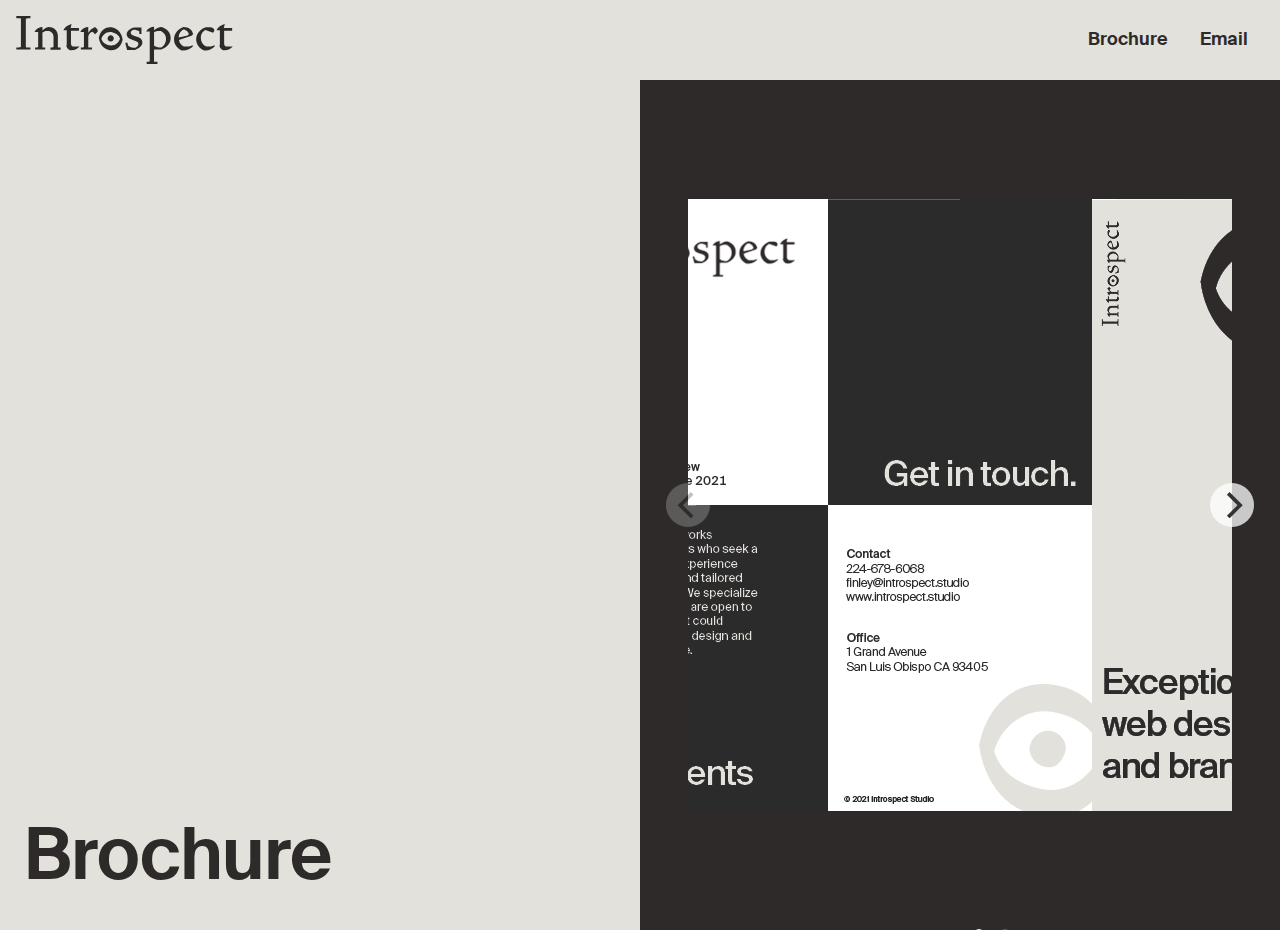
==== brochure.html @ c03b0ace "initial commit" ====
<html lang="en">

<head>
    <title>Introspect Studio - eCommerce Design Agency</title>
    <meta charset="utf-8" />
    <meta name="viewport" content="width=device-width,initial-scale=1,shrink-to-fit=no" />
    <meta name="title" content="Introspect Studio - eCommerce Design Agency" />
    <meta name="author" content="Finley Chen" />
    <meta name="description"
        content="Introspect is a premium brand and digital design agency. We create robust user experiences for innovative and cutting-edge companies." />
    <meta property="og:type" content="website" />
    <meta property="og:url" content="https://themesberg.com/product/bootstrap/leo-agency-bootstrap-4-template" />
    <meta property="og:title" content="Introspect Studio - eCommerce Design Agency" />
    <meta property="og:description"
        content="Introspect is a premium brand and digital design agency. We create robust user experiences for innovative and cutting-edge companies." />
    <meta property="og:image" content="/images/introspect-logo.jpg" />

    <link rel="apple-touch-icon" sizes="120x120" href="./assets/img/favicon/apple-touch-icon.png" />
    <link rel="icon" type="image/png" sizes="32x32" href="./assets/img/favicon/favicon-32x32.png" />
    <link rel="icon" type="image/png" sizes="16x16" href="./assets/img/favicon/favicon-16x16.png" />
    <link rel="stylesheet" href="/styles/style.css">
</head>

<body>
    <header class="header">
        <div><a class="logo" href="/"><img src="/images/introspect-logo.svg" alt="Introspect Logo"> </a></div>
        <nav class="menu">
            <div><a href="/brochure.html"><span>Brochure</span></a></div>
            <div><a href="/mailto:finleyjchen@gmail.com"><span>Email</span></a></div>
            
        </nav>
    </header>
    <div class="content">
        <main class="brochure">
            <section class="hero">
                <h1>Brochure</h1>
            </section>

            <section class="about">
                <div class="carousel">
                    <div class="carousel-cell"><img src="/images/introspect-brochure.png" alt="Brochure 1" class="carousel-cell-image"></div>
                    <div class="carousel-cell"><img src="/images/introspect-brochure-2.png" alt="Brochure 2" class="carousel-cell-image"></div>
                </div>
            </section>
        </main>
    </div>
    <script src="/js/flickity.pkgd.min.js"></script>
    <script src="/js/flickity-fade.js"></script>
    <script src="/js/scripts.js"></script>
</body>

</html>
---- styles/style.css ----
/* http://meyerweb.com/eric/tools/css/reset/ 
   v2.0 | 20110126
   License: none (public domain)
*/
html, body, div, span, applet, object, iframe,
h1, h2, h3, h4, h5, h6, p, blockquote, pre,
a, abbr, acronym, address, big, cite, code,
del, dfn, em, img, ins, kbd, q, s, samp,
small, strike, strong, sub, sup, tt, var,
b, u, i, center,
dl, dt, dd, ol, ul, li,
fieldset, form, label, legend,
table, caption, tbody, tfoot, thead, tr, th, td,
article, aside, canvas, details, embed,
figure, figcaption, footer, header, hgroup,
menu, nav, output, ruby, section, summary,
time, mark, audio, video {
  margin: 0;
  padding: 0;
  border: 0;
  font-size: 100%;
  font: inherit;
  vertical-align: baseline;
}

/* HTML5 display-role reset for older browsers */
article, aside, details, figcaption, figure,
footer, header, hgroup, menu, nav, section {
  display: block;
}

body {
  line-height: 1;
}

ol, ul {
  list-style: none;
}

blockquote, q {
  quotes: none;
}

blockquote:before, blockquote:after,
q:before, q:after {
  content: '';
  content: none;
}

table {
  border-collapse: collapse;
  border-spacing: 0;
}

@font-face {
  font-family: 'Suisse Intl';
  src: url("../fonts/SuisseIntl-Regular-WebS.woff") format("woff"), url("../fonts/SuisseIntl-Regular-WebS.woff2") format("woff2");
  font-weight: normal;
  font-style: normal;
}

@font-face {
  font-family: 'Suisse Intl';
  src: url("../fonts/SuisseIntl-RegularItalic-WebS.woff") format("woff"), url("../fonts/SuisseIntl-RegularItalic-WebS.woff2") format("woff2");
  font-weight: normal;
  font-style: italic;
}

@font-face {
  font-family: 'Suisse Intl';
  src: url("../fonts/SuisseIntl-Book-WebS.woff") format("woff"), url("../fonts/SuisseIntl-Book-WebS.woff2") format("woff2");
  font-weight: 500;
  font-style: normal;
}

@font-face {
  font-family: 'Suisse Intl';
  src: url("../fonts/SuisseIntl-SemiBold-WebS.woff") format("woff"), url("../fonts/SuisseIntl-SemiBold-WebS.woff2") format("woff2");
  font-weight: 600;
  font-style: normal;
}

/* breakpoints for media queries */
/*! Flickity v2.2.2
https://flickity.metafizzy.co
---------------------------------------------- */
.flickity-enabled {
  position: relative;
}

.flickity-enabled:focus {
  outline: none;
}

.flickity-viewport {
  overflow: hidden;
  position: relative;
  height: 100%;
}

.flickity-slider {
  position: absolute;
  width: 100%;
  height: 100%;
}

/* draggable */
.flickity-enabled.is-draggable {
  -webkit-tap-highlight-color: transparent;
  -webkit-user-select: none;
  -moz-user-select: none;
  -ms-user-select: none;
  user-select: none;
}

.flickity-enabled.is-draggable .flickity-viewport {
  cursor: move;
  cursor: -webkit-grab;
  cursor: grab;
}

.flickity-enabled.is-draggable .flickity-viewport.is-pointer-down {
  cursor: -webkit-grabbing;
  cursor: grabbing;
}

/* ---- flickity-button ---- */
.flickity-button {
  position: absolute;
  background: rgba(255, 255, 255, 0.75);
  border: none;
  color: #333;
}

.flickity-button:hover {
  background: white;
  cursor: pointer;
}

.flickity-button:focus {
  outline: none;
  -webkit-box-shadow: 0 0 0 5px #19F;
          box-shadow: 0 0 0 5px #19F;
}

.flickity-button:active {
  opacity: 0.6;
}

.flickity-button:disabled {
  opacity: 0.3;
  cursor: auto;
  /* prevent disabled button from capturing pointer up event. #716 */
  pointer-events: none;
}

.flickity-button-icon {
  fill: currentColor;
}

/* ---- previous/next buttons ---- */
.flickity-prev-next-button {
  top: 50%;
  width: 44px;
  height: 44px;
  border-radius: 50%;
  /* vertically center */
  -webkit-transform: translateY(-50%);
          transform: translateY(-50%);
}

.flickity-prev-next-button.previous {
  left: 10px;
}

.flickity-prev-next-button.next {
  right: 10px;
}

/* right to left */
.flickity-rtl .flickity-prev-next-button.previous {
  left: auto;
  right: 10px;
}

.flickity-rtl .flickity-prev-next-button.next {
  right: auto;
  left: 10px;
}

.flickity-prev-next-button .flickity-button-icon {
  position: absolute;
  left: 20%;
  top: 20%;
  width: 60%;
  height: 60%;
}

/* ---- page dots ---- */
.flickity-page-dots {
  position: absolute;
  width: 100%;
  bottom: -25px;
  padding: 0;
  margin: 0;
  list-style: none;
  text-align: center;
  line-height: 1;
}

.flickity-rtl .flickity-page-dots {
  direction: rtl;
}

.flickity-page-dots .dot {
  display: inline-block;
  width: 10px;
  height: 10px;
  margin: 0 8px;
  background: #E3E1DC;
  border-radius: 50%;
  opacity: 0.25;
  cursor: pointer;
}

.flickity-page-dots .dot.is-selected {
  opacity: 1;
}

/* flickity-fade */
.flickity-enabled.is-fade .flickity-slider > * {
  pointer-events: none;
  z-index: 0;
}

.flickity-enabled.is-fade .flickity-slider > .is-selected {
  pointer-events: auto;
  z-index: 1;
}

*,
*:before,
*:after {
  -webkit-box-sizing: border-box;
          box-sizing: border-box;
}

body {
  background-color: #E3E1DC;
  color: #2D2A29;
  font-family: "Suisse Intl", sans-serif;
  font-size: 16px;
  line-height: 1.4;
}

@media (min-width: 768px) {
  body {
    font-size: 16px;
  }
}

@media (min-width: 1000px) {
  body {
    font-size: 16px;
  }
}

main {
  display: -ms-grid;
  display: grid;
  min-height: 180vh;
}

main.brochure {
  min-height: calc(90vh - 1.5em);
  overflow: hidden;
}

@media (min-width: 1000px) {
  main {
    -ms-grid-columns: 50% 50%;
        grid-template-columns: 50% 50%;
    -ms-grid-rows: 50% 50%;
        grid-template-rows: 50% 50%;
  }
  main.brochure {
    -ms-grid-columns: (minmax(0, 1fr))[2];
        grid-template-columns: repeat(2, minmax(0, 1fr));
    -ms-grid-rows: auto;
        grid-template-rows: auto;
  }
}

main > * {
  background-color: #2D2A29;
  color: #E3E1DC;
  padding: 1em;
}

main > *:nth-child(3n + 1) {
  background-color: #E3E1DC;
  color: #2D2A29;
}

h1 {
  font-size: 3em;
  font-weight: 600;
  letter-spacing: -1px;
}

h2 {
  font-size: 2em;
  font-weight: 600;
  letter-spacing: -1px;
}

a {
  color: #2D2A29;
}

a:hover {
  font-weight: 600;
}

.header {
  display: -webkit-box;
  display: -ms-flexbox;
  display: flex;
  max-height: 10vh;
  padding: 1em;
  -webkit-box-pack: justify;
      -ms-flex-pack: justify;
          justify-content: space-between;
}

.header .logo img {
  max-height: 3em;
  width: auto;
}

.header .menu {
  display: -webkit-box;
  display: -ms-flexbox;
  display: flex;
  -webkit-box-align: center;
      -ms-flex-align: center;
          align-items: center;
}

.header .menu > div {
  margin: 0 1em;
}

.header .menu > div a {
  font-size: 1.15em;
  font-weight: 600;
  text-decoration: none;
}

.header .menu > div a:hover {
  border-bottom: 2px solid #2D2A29;
}

.hero {
  font-size: 1.5em;
  display: -webkit-box;
  display: -ms-flexbox;
  display: flex;
  -webkit-box-align: end;
      -ms-flex-align: end;
          align-items: flex-end;
}

.services {
  display: -webkit-box;
  display: -ms-flexbox;
  display: flex;
  -webkit-box-orient: vertical;
  -webkit-box-direction: normal;
      -ms-flex-direction: column;
          flex-direction: column;
  -webkit-box-pack: justify;
      -ms-flex-pack: justify;
          justify-content: space-between;
}

.services .services-list {
  list-style: none;
  padding: 0;
  margin: 0;
}

.services .services-list li {
  display: -webkit-box;
  display: -ms-flexbox;
  display: flex;
  -webkit-box-align: center;
      -ms-flex-align: center;
          align-items: center;
}

.about {
  display: -webkit-box;
  display: -ms-flexbox;
  display: flex;
  -webkit-box-align: center;
      -ms-flex-align: center;
          align-items: center;
}

.about .carousel {
  width: 100%;
  padding: 2em;
}

.about .carousel-cell {
  color: #E3E1DC;
  width: 100%;
  height: 100%;
  margin-right: 10px;
  /* center images in cells with flexbox */
  display: -webkit-box;
  display: -ms-flexbox;
  display: flex;
  -webkit-box-orient: vertical;
  -webkit-box-direction: normal;
      -ms-flex-direction: column;
          flex-direction: column;
  -webkit-box-align: center;
      -ms-flex-align: center;
          align-items: center;
  -webkit-box-pack: center;
      -ms-flex-pack: center;
          justify-content: center;
}

.about .carousel-cell h3 {
  padding: 1em;
}

.carousel.is-fullscreen .carousel-cell {
  height: 100%;
}

.carousel-cell-image {
  display: block;
  max-height: 100%;
}
/*# sourceMappingURL=style.css.map */
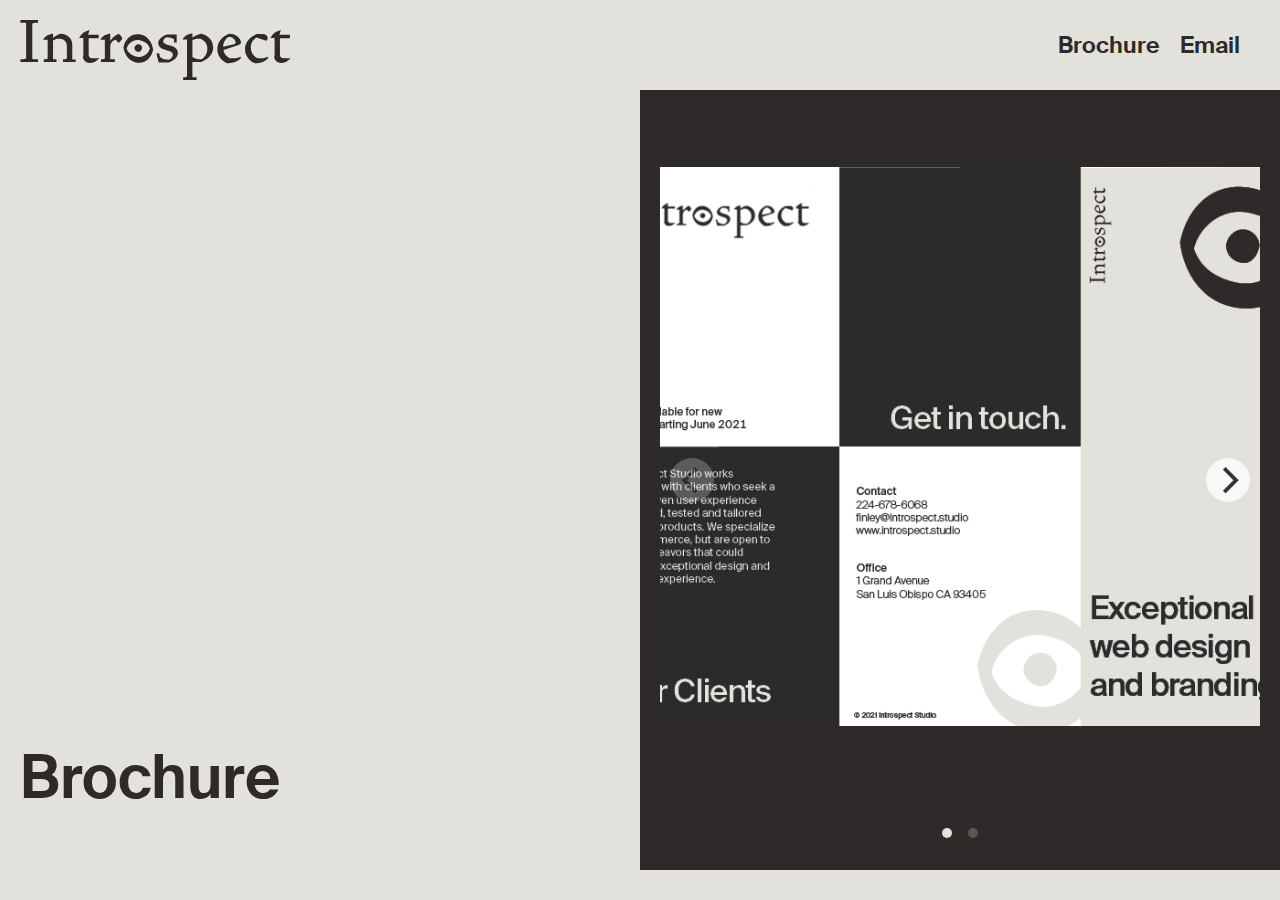
==== commit 38f4b36f: "cleaned up mobile etc" ====
--- a/brochure.html
+++ b/brochure.html
@@ -26,7 +26,7 @@
         <div><a class="logo" href="/"><img src="/images/introspect-logo.svg" alt="Introspect Logo"> </a></div>
         <nav class="menu">
             <div><a href="/brochure.html"><span>Brochure</span></a></div>
-            <div><a href="/mailto:finleyjchen@gmail.com"><span>Email</span></a></div>
+            <div><a href="mailto:finleyjchen@gmail.com"><span>Email</span></a></div>
             
         </nav>
     </header>
--- a/styles/style.css
+++ b/styles/style.css
@@ -54,7 +54,7 @@
 
 @font-face {
   font-family: 'Suisse Intl';
-  src: url("../fonts/SuisseIntl-Regular-WebS.woff") format("woff"), url("../fonts/SuisseIntl-Regular-WebS.woff2") format("woff2");
+  src: url("../fonts/SuisseIntl-Book-WebS.woff") format("woff"), url("../fonts/SuisseIntl-Book-WebS.woff2") format("woff2");
   font-weight: normal;
   font-style: normal;
 }
@@ -255,13 +255,13 @@
 
 @media (min-width: 768px) {
   body {
-    font-size: 16px;
+    font-size: 18px;
   }
 }
 
 @media (min-width: 1000px) {
   body {
-    font-size: 16px;
+    font-size: 20px;
   }
 }
 
@@ -269,6 +269,7 @@
   display: -ms-grid;
   display: grid;
   min-height: 180vh;
+  overflow: hidden;
 }
 
 main.brochure {
@@ -305,27 +306,51 @@
 h1 {
   font-size: 3em;
   font-weight: 600;
-  letter-spacing: -1px;
+  letter-spacing: -0.5px;
 }
 
 h2 {
-  font-size: 2em;
+  font-size: 1.5em;
   font-weight: 600;
-  letter-spacing: -1px;
+  letter-spacing: -0.5px;
 }
 
 a {
   color: #2D2A29;
+  text-decoration: none;
 }
 
 a:hover {
-  font-weight: 600;
+  border-bottom: 1px solid #2D2A29;
+}
+
+h1,
+h2,
+h3,
+h4 {
+  margin-bottom: 0.5em;
+}
+
+p {
+  margin-bottom: 1em;
+}
+
+h3 {
+  font-weight: 400;
+  text-transform: uppercase;
+  letter-spacing: 1px;
+  font-size: 0.75em;
+  color: rgba(227, 225, 220, 0.75);
 }
 
 .header {
   display: -webkit-box;
   display: -ms-flexbox;
   display: flex;
+  -webkit-box-orient: vertical;
+  -webkit-box-direction: normal;
+      -ms-flex-direction: column;
+          flex-direction: column;
   max-height: 10vh;
   padding: 1em;
   -webkit-box-pack: justify;
@@ -333,9 +358,26 @@
           justify-content: space-between;
 }
 
+@media (min-width: 1000px) {
+  .header {
+    -webkit-box-orient: horizontal;
+    -webkit-box-direction: normal;
+        -ms-flex-direction: row;
+            flex-direction: row;
+  }
+}
+
 .header .logo img {
-  max-height: 3em;
+  max-height: 2.5em;
+  margin-bottom: 1em;
   width: auto;
+}
+
+@media (min-width: 768px) {
+  .header .logo img {
+    margin-bottom: 0em;
+    max-height: 3em;
+  }
 }
 
 .header .menu {
@@ -348,7 +390,7 @@
 }
 
 .header .menu > div {
-  margin: 0 1em;
+  margin-right: 1em;
 }
 
 .header .menu > div a {
@@ -362,13 +404,16 @@
 }
 
 .hero {
-  font-size: 1.5em;
   display: -webkit-box;
   display: -ms-flexbox;
   display: flex;
   -webkit-box-align: end;
       -ms-flex-align: end;
           align-items: flex-end;
+}
+
+.hero p {
+  font-size: 1.5em;
 }
 
 .services {
@@ -384,6 +429,17 @@
           justify-content: space-between;
 }
 
+.services > div {
+  margin-bottom: 2em;
+}
+
+@media (min-width: 1000px) {
+  .services > div {
+    margin-bottom: 0;
+    max-width: 75%;
+  }
+}
+
 .services .services-list {
   list-style: none;
   padding: 0;
@@ -410,13 +466,13 @@
 
 .about .carousel {
   width: 100%;
-  padding: 2em;
 }
 
 .about .carousel-cell {
   color: #E3E1DC;
   width: 100%;
-  height: 100%;
+  height: 18em;
+  padding: 1em;
   margin-right: 10px;
   /* center images in cells with flexbox */
   display: -webkit-box;
@@ -434,6 +490,12 @@
           justify-content: center;
 }
 
+@media (min-width: 1000px) {
+  .about .carousel-cell {
+    height: 90%;
+  }
+}
+
 .about .carousel-cell h3 {
   padding: 1em;
 }
@@ -446,4 +508,30 @@
   display: block;
   max-height: 100%;
 }
+
+.contact {
+  display: -webkit-box;
+  display: -ms-flexbox;
+  display: flex;
+  -webkit-box-orient: vertical;
+  -webkit-box-direction: normal;
+      -ms-flex-direction: column;
+          flex-direction: column;
+  -webkit-box-pack: end;
+      -ms-flex-pack: end;
+          justify-content: flex-end;
+  -webkit-box-align: end;
+      -ms-flex-align: end;
+          align-items: flex-end;
+  text-align: right;
+  padding: 1em;
+  position: relative;
+}
+
+.contact img {
+  position: absolute;
+  width: 50%;
+  bottom: -3em;
+  left: -3em;
+}
 /*# sourceMappingURL=style.css.map */